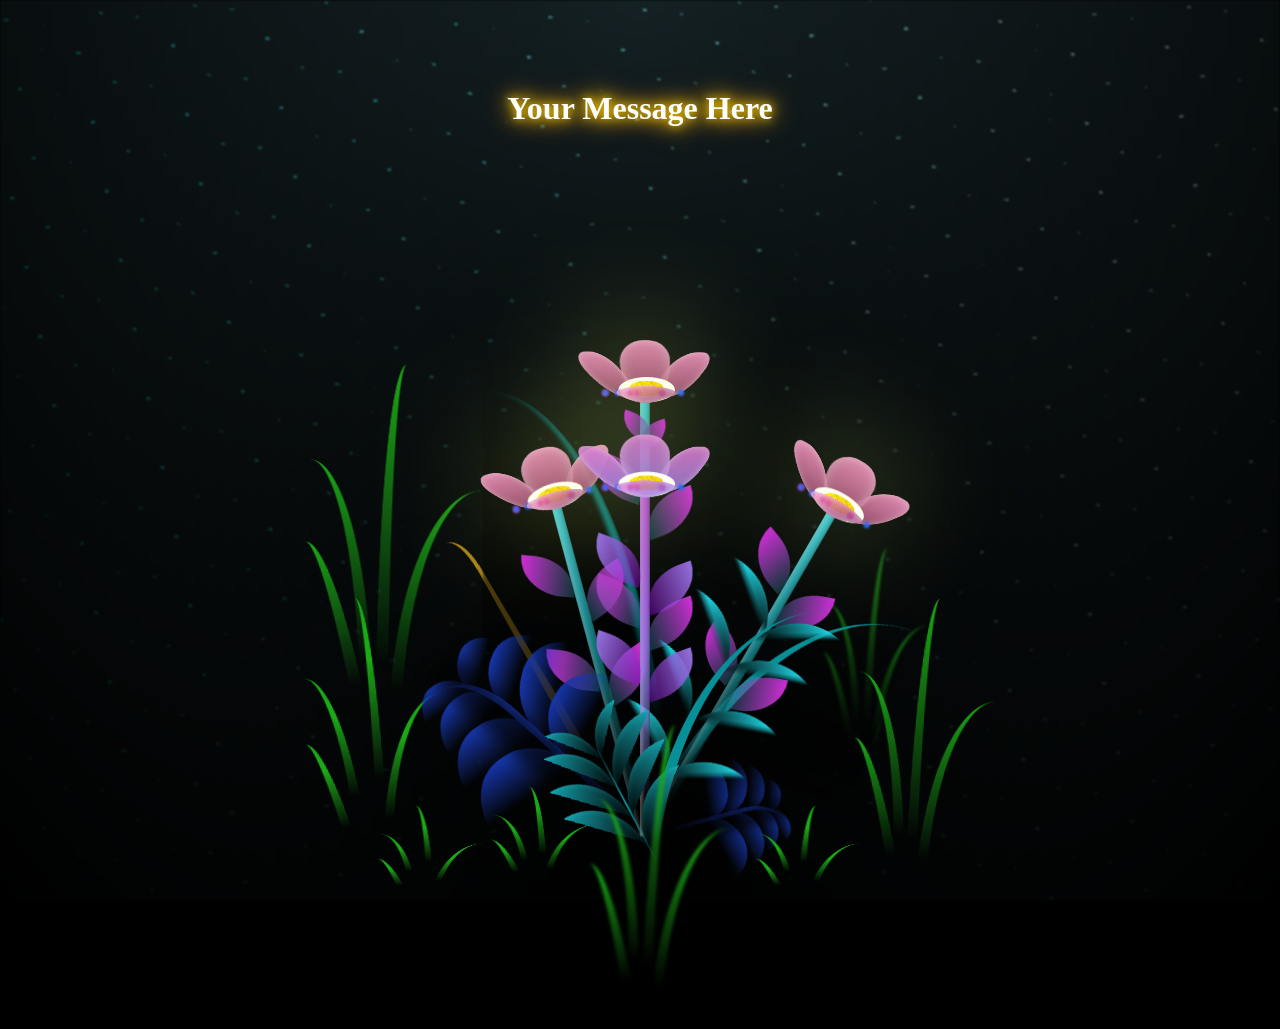
==== Home.html @ b9941f02 "add the message with animation and glowing effect" ====
<!DOCTYPE html>
  <html lang="en">
  <head>
    <meta charset="UTF-8">
    <meta name="viewport" content="width=device-width, initial-scale=1.0">
    <title>Document</title>
    <head>
        <link rel="stylesheet" href="home.css">
    </head>   
    <body class="not-loaded">
        <div class="night"></div> 
        <div class="flower__message">Your Message Here</div>
        <div class="flowers">  
          <div class="flower flower--1">
            <div class="flower__leafs flower__leafs--1">
              <div class="flower__leaf flower__leaf--1"></div>
              <div class="flower__leaf flower__leaf--2"></div>
              <div class="flower__leaf flower__leaf--3"></div>
              <div class="flower__leaf flower__leaf--4"></div>
              

              <div class="flower__white-circle"></div>
      
              <div class="flower__light flower__light--1"></div>
              <div class="flower__light flower__light--2"></div>
              <div class="flower__light flower__light--3"></div>
              <div class="flower__light flower__light--4"></div>
              <div class="flower__light flower__light--5"></div>
              <div class="flower__light flower__light--6"></div>
              <div class="flower__light flower__light--7"></div>
              <div class="flower__light flower__light--8"></div>
      
            </div>
            <div class="flower__line">
              <div class="flower__line__leaf flower__line__leaf--1"></div>
              <div class="flower__line__leaf flower__line__leaf--2"></div>
              <div class="flower__line__leaf flower__line__leaf--3"></div>
              <div class="flower__line__leaf flower__line__leaf--4"></div>
              <div class="flower__line__leaf flower__line__leaf--5"></div>
              <div class="flower__line__leaf flower__line__leaf--6"></div>
            </div>
          </div>
      
          <div class="flower flower--2">
            <div class="flower__leafs flower__leafs--2">
              <div class="flower__leaf flower__leaf--1"></div>
              <div class="flower__leaf flower__leaf--2"></div>
              <div class="flower__leaf flower__leaf--3"></div>
              <div class="flower__leaf flower__leaf--4"></div>
              <div class="flower__white-circle"></div>
      
              <div class="flower__light flower__light--1"></div>
              <div class="flower__light flower__light--2"></div>
              <div class="flower__light flower__light--3"></div>
              <div class="flower__light flower__light--4"></div>
              <div class="flower__light flower__light--5"></div>
              <div class="flower__light flower__light--6"></div>
              <div class="flower__light flower__light--7"></div>
              <div class="flower__light flower__light--8"></div>
      
            </div>
            <div class="flower__line">
              <div class="flower__line__leaf flower__line__leaf--1"></div>
              <div class="flower__line__leaf flower__line__leaf--2"></div>
              <div class="flower__line__leaf flower__line__leaf--3"></div>
              <div class="flower__line__leaf flower__line__leaf--4"></div>
            </div>
          </div>
      
          <div class="flower flower--3">
            <div class="flower__leafs flower__leafs--3">
              <div class="flower__leaf flower__leaf--1"></div>
              <div class="flower__leaf flower__leaf--2"></div>
              <div class="flower__leaf flower__leaf--3"></div>
              <div class="flower__leaf flower__leaf--4"></div>
              <div class="flower__white-circle"></div>
      
              <div class="flower__light flower__light--1"></div>
              <div class="flower__light flower__light--2"></div>
              <div class="flower__light flower__light--3"></div>
              <div class="flower__light flower__light--4"></div>
              <div class="flower__light flower__light--5"></div>
              <div class="flower__light flower__light--6"></div>
              <div class="flower__light flower__light--7"></div>
              <div class="flower__light flower__light--8"></div>
      
            </div>
            <div class="flower__line">
              <div class="flower__line__leaf flower__line__leaf--1"></div>
              <div class="flower__line__leaf flower__line__leaf--2"></div>
              <div class="flower__line__leaf flower__line__leaf--3"></div>
              <div class="flower__line__leaf flower__line__leaf--4"></div>
            </div>
          </div>
      
          <div class="grow-ans" style="--d:1.2s">
            <div class="flower__g-long">
              <div class="flower__g-long__top"></div>
              <div class="flower__g-long__bottom"></div>
            </div>
          </div>
      
          <div class="growing-grass">
            <div class="flower__grass flower__grass--1">
              <div class="flower__grass--top"></div>
              <div class="flower__grass--bottom"></div>
              <div class="flower__grass__leaf flower__grass__leaf--1"></div>
              <div class="flower__grass__leaf flower__grass__leaf--2"></div>
              <div class="flower__grass__leaf flower__grass__leaf--3"></div>
              <div class="flower__grass__leaf flower__grass__leaf--4"></div>
              <div class="flower__grass__leaf flower__grass__leaf--5"></div>
              <div class="flower__grass__leaf flower__grass__leaf--6"></div>
              <div class="flower__grass__leaf flower__grass__leaf--7"></div>
              <div class="flower__grass__leaf flower__grass__leaf--8"></div>
              <div class="flower__grass__overlay"></div>
            </div>
          </div>
      
          <div class="growing-grass">
            <div class="flower__grass flower__grass--2">
              <div class="flower__grass--top"></div>
              <div class="flower__grass--bottom"></div>
              <div class="flower__grass__leaf flower__grass__leaf--1"></div>
              <div class="flower__grass__leaf flower__grass__leaf--2"></div>
              <div class="flower__grass__leaf flower__grass__leaf--3"></div>
              <div class="flower__grass__leaf flower__grass__leaf--4"></div>
              <div class="flower__grass__leaf flower__grass__leaf--5"></div>
              <div class="flower__grass__leaf flower__grass__leaf--6"></div>
              <div class="flower__grass__leaf flower__grass__leaf--7"></div>
              <div class="flower__grass__leaf flower__grass__leaf--8"></div>
              <div class="flower__grass__overlay"></div>
            </div>
          </div>
      
          <div class="grow-ans" style="--d:2.4s">
            <div class="flower__g-right flower__g-right--1">
              <div class="leaf"></div>
            </div>
          </div>
      
          <div class="grow-ans" style="--d:2.8s">
            <div class="flower__g-right flower__g-right--2">
              <div class="leaf"></div>
            </div>
          </div>
      
          <div class="grow-ans" style="--d:2.8s">
            <div class="flower__g-front">
              <div class="flower__g-front__leaf-wrapper flower__g-front__leaf-wrapper--1">
                <div class="flower__g-front__leaf"></div>
              </div>
              <div class="flower__g-front__leaf-wrapper flower__g-front__leaf-wrapper--2">
                <div class="flower__g-front__leaf"></div>
              </div>
              <div class="flower__g-front__leaf-wrapper flower__g-front__leaf-wrapper--3">
                <div class="flower__g-front__leaf"></div>
              </div>
              <div class="flower__g-front__leaf-wrapper flower__g-front__leaf-wrapper--4">
                <div class="flower__g-front__leaf"></div>
              </div>
              <div class="flower__g-front__leaf-wrapper flower__g-front__leaf-wrapper--5">
                <div class="flower__g-front__leaf"></div>
              </div>
              <div class="flower__g-front__leaf-wrapper flower__g-front__leaf-wrapper--6">
                <div class="flower__g-front__leaf"></div>
              </div>
              <div class="flower__g-front__leaf-wrapper flower__g-front__leaf-wrapper--7">
                <div class="flower__g-front__leaf"></div>
              </div>
              <div class="flower__g-front__leaf-wrapper flower__g-front__leaf-wrapper--8">
                <div class="flower__g-front__leaf"></div>
              </div>
              <div class="flower__g-front__line"></div>
            </div>
          </div>
      
          <div class="grow-ans" style="--d:3.2s">
            <div class="flower__g-fr">
              <div class="leaf"></div>
              <div class="flower__g-fr__leaf flower__g-fr__leaf--1"></div>
              <div class="flower__g-fr__leaf flower__g-fr__leaf--2"></div>
              <div class="flower__g-fr__leaf flower__g-fr__leaf--3"></div>
              <div class="flower__g-fr__leaf flower__g-fr__leaf--4"></div>
              <div class="flower__g-fr__leaf flower__g-fr__leaf--5"></div>
              <div class="flower__g-fr__leaf flower__g-fr__leaf--6"></div>
              <div class="flower__g-fr__leaf flower__g-fr__leaf--7"></div>
              <div class="flower__g-fr__leaf flower__g-fr__leaf--8"></div>
            </div>
          </div>
      
          <div class="long-g long-g--0">
            <div class="grow-ans" style="--d:3s">
              <div class="leaf leaf--0"></div>
            </div>
            <div class="grow-ans" style="--d:2.2s">
              <div class="leaf leaf--1"></div>
            </div>
            <div class="grow-ans" style="--d:3.4s">
              <div class="leaf leaf--2"></div>
            </div>
            <div class="grow-ans" style="--d:3.6s">
              <div class="leaf leaf--3"></div>
            </div>
          </div>
      
          <div class="long-g long-g--1">
            <div class="grow-ans" style="--d:3.6s">
              <div class="leaf leaf--0"></div>
            </div>
            <div class="grow-ans" style="--d:3.8s">
              <div class="leaf leaf--1"></div>
            </div>
            <div class="grow-ans" style="--d:4s">
              <div class="leaf leaf--2"></div>
            </div>
            <div class="grow-ans" style="--d:4.2s">
              <div class="leaf leaf--3"></div>
            </div>
          </div>
      
          <div class="long-g long-g--2">
            <div class="grow-ans" style="--d:4s">
              <div class="leaf leaf--0"></div>
            </div>
            <div class="grow-ans" style="--d:4.2s">
              <div class="leaf leaf--1"></div>
            </div>
            <div class="grow-ans" style="--d:4.4s">
              <div class="leaf leaf--2"></div>
            </div>
            <div class="grow-ans" style="--d:4.6s">
              <div class="leaf leaf--3"></div>
            </div>
          </div>
      
          <div class="long-g long-g--3">
            <div class="grow-ans" style="--d:4s">
              <div class="leaf leaf--0"></div>
            </div>
            <div class="grow-ans" style="--d:4.2s">
              <div class="leaf leaf--1"></div>
            </div>
            <div class="grow-ans" style="--d:3s">
              <div class="leaf leaf--2"></div>
            </div>
            <div class="grow-ans" style="--d:3.6s">
              <div class="leaf leaf--3"></div>
            </div>
          </div>
      
          <div class="long-g long-g--4">
            <div class="grow-ans" style="--d:4s">
              <div class="leaf leaf--0"></div>
            </div>
            <div class="grow-ans" style="--d:4.2s">
              <div class="leaf leaf--1"></div>
            </div>
            <div class="grow-ans" style="--d:3s">
              <div class="leaf leaf--2"></div>
            </div>
            <div class="grow-ans" style="--d:3.6s">
              <div class="leaf leaf--3"></div>
            </div>
          </div>
      
          <div class="long-g long-g--5">
            <div class="grow-ans" style="--d:4s">
              <div class="leaf leaf--0"></div>
            </div>
            <div class="grow-ans" style="--d:4.2s">
              <div class="leaf leaf--1"></div>
            </div>
            <div class="grow-ans" style="--d:3s">
              <div class="leaf leaf--2"></div>
            </div>
            <div class="grow-ans" style="--d:3.6s">
              <div class="leaf leaf--3"></div>
            </div>
          </div>
      
          <div class="long-g long-g--6">
            <div class="grow-ans" style="--d:4.2s">
              <div class="leaf leaf--0"></div>
            </div>
            <div class="grow-ans" style="--d:4.4s">
              <div class="leaf leaf--1"></div>
            </div>
            <div class="grow-ans" style="--d:4.6s">
              <div class="leaf leaf--2"></div>
            </div>
            <div class="grow-ans" style="--d:4.8s">
              <div class="leaf leaf--3"></div>
            </div>
          </div>
      
          <div class="long-g long-g--7">
            <div class="grow-ans" style="--d:3s">
              <div class="leaf leaf--0"></div>
            </div>
            <div class="grow-ans" style="--d:3.2s">
              <div class="leaf leaf--1"></div>
            </div>
            <div class="grow-ans" style="--d:3.5s">
              <div class="leaf leaf--2"></div>
            </div>
            <div class="grow-ans" style="--d:3.6s">
              <div class="leaf leaf--3"></div>
            </div>
          </div>
          <div class="flower flower--4">
            <div class="flower__leafs flower__leafs--4">
              <div class="flower__leaf flower__leaf--1"></div>
              <div class="flower__leaf flower__leaf--2"></div>
              <div class="flower__leaf flower__leaf--3"></div>
              <div class="flower__leaf flower__leaf--4"></div>
              <div class="flower__white-circle"></div>
      
              <div class="flower__light flower__light--1"></div>
              <div class="flower__light flower__light--2"></div>
              <div class="flower__light flower__light--3"></div>
              <div class="flower__light flower__light--4"></div>
              <div class="flower__light flower__light--5"></div>
              <div class="flower__light flower__light--6"></div>
              <div class="flower__light flower__light--7"></div>
              <div class="flower__light flower__light--8"></div>
      
            </div>
            <div class="flower__line">
              <div class="flower__line__leaf flower__line__leaf--1"></div>
              <div class="flower__line__leaf flower__line__leaf--2"></div>
              <div class="flower__line__leaf flower__line__leaf--3"></div>
              <div class="flower__line__leaf flower__line__leaf--4"></div>
            </div>
          </div>
        </div>
        <script>
            
            onload = () => {
                const c = setTimeout(() => {
                document.body.classList.remove("not-loaded");
                clearTimeout(c);
                }, 1000);
            };
        </script>
      </body>

</html>
---- home.css ----
*,
*::after,
*::before {
  padding: 0;
  margin: 0;
  box-sizing: border-box;
}

:root {
  --dark-color: #000;
}

body {
  display: flex;
  align-items: flex-end;
  justify-content: center;
  min-height: 100vh;
  background-color: var(--dark-color);
  overflow: hidden;
  perspective: 1000px;
}

.flower__message {
  position: absolute;
  top: 10%;
  left: 50%;
  transform: translateX(-50%);
  font-size: 2rem;
  font-weight: bold;
  color: #fff;
  text-shadow: 0 0 10px #ffcc00, 0 0 20px #ffcc00, 0 0 30px #ff9900;
  animation: glow 1.5s infinite alternate, fadeIn 2s ease-in-out;
  z-index: 10;
}

@keyframes glow {
  0% {
      text-shadow: 0 0 5px #ffcc00, 0 0 10px #ffcc00, 0 0 15px #ff9900;
  }
  100% {
      text-shadow: 0 0 15px #ffcc00, 0 0 25px #ff9900, 0 0 35px #ff6600;
  }
}

@keyframes fadeIn {
  from {
      opacity: 0;
      transform: translate(-50%, -20px);
  }
  to {
      opacity: 1;
      transform: translateX(-50%);
  }
}


.night {
  position: fixed;
  left: 50%;
  top: 0;
  transform: translateX(-50%);
  width: 100%;
  height: 100%;
  filter: blur(0.1vmin);
  background-image: radial-gradient(ellipse at top, transparent 0%, var(--dark-color)), radial-gradient(ellipse at bottom, var(--dark-color), rgba(145, 233, 255, 0.2)), repeating-linear-gradient(220deg, black 0px, black 19px, transparent 19px, transparent 22px), repeating-linear-gradient(189deg, black 0px, black 19px, transparent 19px, transparent 22px), repeating-linear-gradient(148deg, black 0px, black 19px, transparent 19px, transparent 22px), linear-gradient(90deg, #00fffa, #f0f0f0);
}

.flowers {
  position: relative;
  transform: scale(0.7);
}

.flower {
  position: absolute;
  bottom: 10vmin;
  transform-origin: bottom center;
  z-index: 10;
  --fl-speed: 0.8s;
}
.flower--1 {
  animation: moving-flower-1 4s linear infinite;
}
.flower--1 .flower__line {
  height: 70vmin;
  animation-delay: 0.3s;
}
.flower--1 .flower__line__leaf--1 {
  animation: blooming-leaf-right var(--fl-speed) 1.6s backwards;
}
.flower--1 .flower__line__leaf--2 {
  animation: blooming-leaf-right var(--fl-speed) 1.4s backwards;
}
.flower--1 .flower__line__leaf--3 {
  animation: blooming-leaf-left var(--fl-speed) 1.2s backwards;
}
.flower--1 .flower__line__leaf--4 {
  animation: blooming-leaf-left var(--fl-speed) 1s backwards;
}
.flower--1 .flower__line__leaf--5 {
  animation: blooming-leaf-right var(--fl-speed) 1.8s backwards;
}
.flower--1 .flower__line__leaf--6 {
  animation: blooming-leaf-left var(--fl-speed) 2s backwards;
}
.flower--2 {
  left: 50%;
  transform: rotate(30deg);
  animation: moving-flower-2 4s linear infinite;
}
.flower--2 .flower__line {
  height: 60vmin;
  animation-delay: 0.8s;
}
.flower--2 .flower__line__leaf--1 {
  animation: blooming-leaf-right var(--fl-speed) 1.9s backwards;
}
.flower--2 .flower__line__leaf--2 {
  animation: blooming-leaf-right var(--fl-speed) 1.7s backwards;
}
.flower--2 .flower__line__leaf--3 {
  animation: blooming-leaf-left var(--fl-speed) 1.5s backwards;
}
.flower--2 .flower__line__leaf--4 {
  animation: blooming-leaf-left var(--fl-speed) 1.3s backwards;
}
.flower--3 {
  left: 50%;
  transform: rotate(-15deg);
  animation: moving-flower-3 4s linear infinite;
}
.flower--3 .flower__line {
  animation-delay: 0.9s;
}
.flower--3 .flower__line__leaf--1 {
  animation: blooming-leaf-right var(--fl-speed) 2.5s backwards;
}
.flower--3 .flower__line__leaf--2 {
  animation: blooming-leaf-right var(--fl-speed) 2.3s backwards;
}
.flower--3 .flower__line__leaf--3 {
  animation: blooming-leaf-left var(--fl-speed) 2.1s backwards;
}
.flower--3 .flower__line__leaf--4 {
  animation: blooming-leaf-left var(--fl-speed) 1.9s backwards;
}
.flower__leafs {
  position: relative;
  animation: blooming-flower 2s backwards;
}
.flower__leafs--1 {
  animation-delay: 1.1s;
}
.flower__leafs--2 {
  animation-delay: 1.4s;
}
.flower__leafs--3 {
  animation-delay: 1.7s;
}
.flower__leafs::after {
  content: "";
  position: absolute;
  left: 0;
  top: 0;
  transform: translate(-50%, -100%);
  width: 8vmin;
  height: 8vmin;
  background-color: #e4ff6b;
  filter: blur(10vmin);
}
.flower__leaf {
  position: absolute;
  bottom: 0;
  left: 50%;
  width: 8vmin;
  height: 11vmin;
  border-radius: 51% 49% 47% 53%/44% 45% 55% 69%;
  background-color: #ef3fa0;
  background-image: linear-gradient(to top, #9a4273, #f78cc7);
  transform-origin: bottom center;
  opacity: 0.9;
  box-shadow: inset 0 0 2vmin rgba(255, 255, 255, 0.5);
}
.flower__leaf--1 {
  transform: translate(-10%, 1%) rotateY(40deg) rotateX(-50deg);
}
.flower__leaf--2 {
  transform: translate(-50%, -4%) rotateX(40deg);
}
.flower__leaf--3 {
  transform: translate(-90%, 0%) rotateY(45deg) rotateX(50deg);
}
.flower__leaf--4 {
  width: 8vmin;
  height: 8vmin;
  transform-origin: bottom left;
  border-radius: 4vmin 10vmin 4vmin 4vmin;
  transform: translate(0%, 18%) rotateX(70deg) rotate(-43deg);
  background-image: linear-gradient(to top, #9a4273, #f78cc7);
  z-index: 1;
  opacity: 0.8;
}
.flower__white-circle {
  position: absolute;
  left: -3.5vmin;
  top: -3vmin;
  width: 9vmin;
  height: 4vmin;
  border-radius: 50%;
  background-color: #fff;
}
.flower__white-circle::after {
  content: "";
  position: absolute;
  left: 50%;
  top: 45%;
  transform: translate(-50%, -50%);
  width: 60%;
  height: 60%;
  border-radius: inherit;
  background-image: repeating-linear-gradient(135deg, rgba(0, 0, 0, 0.03) 0px, rgba(0, 0, 0, 0.03) 1px, transparent 1px, transparent 12px), repeating-linear-gradient(45deg, rgba(0, 0, 0, 0.03) 0px, rgba(0, 0, 0, 0.03) 1px, transparent 1px, transparent 12px), repeating-linear-gradient(67.5deg, rgba(0, 0, 0, 0.03) 0px, rgba(0, 0, 0, 0.03) 1px, transparent 1px, transparent 12px), repeating-linear-gradient(135deg, rgba(0, 0, 0, 0.03) 0px, rgba(0, 0, 0, 0.03) 1px, transparent 1px, transparent 12px), repeating-linear-gradient(45deg, rgba(0, 0, 0, 0.03) 0px, rgba(0, 0, 0, 0.03) 1px, transparent 1px, transparent 12px), repeating-linear-gradient(112.5deg, rgba(0, 0, 0, 0.03) 0px, rgba(0, 0, 0, 0.03) 1px, transparent 1px, transparent 12px), repeating-linear-gradient(112.5deg, rgba(0, 0, 0, 0.03) 0px, rgba(0, 0, 0, 0.03) 1px, transparent 1px, transparent 12px), repeating-linear-gradient(45deg, rgba(0, 0, 0, 0.03) 0px, rgba(0, 0, 0, 0.03) 1px, transparent 1px, transparent 12px), repeating-linear-gradient(22.5deg, rgba(0, 0, 0, 0.03) 0px, rgba(0, 0, 0, 0.03) 1px, transparent 1px, transparent 12px), repeating-linear-gradient(45deg, rgba(0, 0, 0, 0.03) 0px, rgba(0, 0, 0, 0.03) 1px, transparent 1px, transparent 12px), repeating-linear-gradient(22.5deg, rgba(0, 0, 0, 0.03) 0px, rgba(0, 0, 0, 0.03) 1px, transparent 1px, transparent 12px), repeating-linear-gradient(135deg, rgba(0, 0, 0, 0.03) 0px, rgba(0, 0, 0, 0.03) 1px, transparent 1px, transparent 12px), repeating-linear-gradient(157.5deg, rgba(0, 0, 0, 0.03) 0px, rgba(0, 0, 0, 0.03) 1px, transparent 1px, transparent 12px), repeating-linear-gradient(67.5deg, rgba(0, 0, 0, 0.03) 0px, rgba(0, 0, 0, 0.03) 1px, transparent 1px, transparent 12px), repeating-linear-gradient(67.5deg, rgba(0, 0, 0, 0.03) 0px, rgba(0, 0, 0, 0.03) 1px, transparent 1px, transparent 12px), linear-gradient(90deg, #ffeb12, #ffce00);
}
.flower__line {
  height: 55vmin;
  width: 1.5vmin;
  background-image: linear-gradient(to left, rgba(0, 0, 0, 0.2), transparent, rgba(255, 255, 255, 0.2)), linear-gradient(to top, transparent 10%, #14757a, #39c6d6);
  box-shadow: inset 0 0 2px rgba(0, 0, 0, 0.5);
  animation: grow-flower-tree 4s backwards;
}
.flower__line__leaf {
  --w: 7vmin;
  --h: calc(var(--w) + 2vmin);
  position: absolute;
  top: 20%;
  left: 90%;
  width: var(--w);
  height: var(--h);
  border-top-right-radius: var(--h);
  border-bottom-left-radius: var(--h);
  background-image: linear-gradient(to top, rgba(20, 117, 122, 0.4), #cd2dd5);
}
.flower__line__leaf--1 {
  transform: rotate(70deg) rotateY(30deg);
}
.flower__line__leaf--2 {
  top: 45%;
  transform: rotate(70deg) rotateY(30deg);
}
.flower__line__leaf--3, .flower__line__leaf--4, .flower__line__leaf--6 {
  border-top-right-radius: 0;
  border-bottom-left-radius: 0;
  border-top-left-radius: var(--h);
  border-bottom-right-radius: var(--h);
  left: -460%;
  top: 12%;
  transform: rotate(-70deg) rotateY(30deg);
}
.flower__line__leaf--4 {
  top: 40%;
}
.flower__line__leaf--5 {
  top: 0;
  transform-origin: left;
  transform: rotate(70deg) rotateY(30deg) scale(0.6);
}
.flower__line__leaf--6 {
  top: -2%;
  left: -450%;
  transform-origin: right;
  transform: rotate(-70deg) rotateY(30deg) scale(0.6);
}
.flower__light {
  position: absolute;
  bottom: 0vmin;
  width: 1vmin;
  height: 1vmin;
  background-color: #ff0090;
  border-radius: 50%;
  filter: blur(0.2vmin);
  animation: light-ans 4s linear infinite backwards;
}
.flower__light:nth-child(odd) {
  background-color: #235eff;
}
.flower__light--1 {
  left: -2vmin;
  animation-delay: 1s;
}
.flower__light--2 {
  left: 3vmin;
  animation-delay: 0.5s;
}
.flower__light--3 {
  left: -6vmin;
  animation-delay: 0.3s;
}
.flower__light--4 {
  left: 6vmin;
  animation-delay: 0.9s;
}
.flower__light--5 {
  left: -1vmin;
  animation-delay: 1.5s;
}
.flower__light--6 {
  left: -4vmin;
  animation-delay: 3s;
}
.flower__light--7 {
  left: 3vmin;
  animation-delay: 2s;
}
.flower__light--8 {
  left: -6vmin;
  animation-delay: 3.5s;
}
.flower__grass {
  --c: #1535aa;
  --line-w: 1.5vmin;
  position: absolute;
  bottom: 12vmin;
  left: -7vmin;
  display: flex;
  flex-direction: column;
  align-items: flex-end;
  z-index: 20;
  transform-origin: bottom center;
  transform: rotate(-48deg) rotateY(40deg);
}
.flower__grass--1 {
  animation: moving-grass 2s linear infinite;
}
.flower__grass--2 {
  left: 2vmin;
  bottom: 10vmin;
  transform: scale(0.5) rotate(75deg) rotateX(10deg) rotateY(-200deg);
  opacity: 0.8;
  z-index: 0;
  animation: moving-grass--2 1.5s linear infinite;
}
.flower__grass--top {
  width: 7vmin;
  height: 10vmin;
  border-top-right-radius: 100%;
  border-right: var(--line-w) solid var(--c);
  transform-origin: bottom center;
  transform: rotate(-2deg);
}
.flower__grass--bottom {
  margin-top: -2px;
  width: var(--line-w);
  height: 25vmin;
  background-image: linear-gradient(to top, transparent, var(--c));
}
.flower__grass__leaf {
  --size: 10vmin;
  position: absolute;
  width: calc(var(--size) * 2.1);
  height: var(--size);
  border-top-left-radius: var(--size);
  border-top-right-radius: var(--size);
  background-image: linear-gradient(to top, transparent, transparent 30%, var(--c));
  z-index: 100;
}
.flower__grass__leaf--1 {
  top: -6%;
  left: 30%;
  --size: 6vmin;
  transform: rotate(-20deg);
  animation: growing-grass-ans--1 2s 2.6s backwards;
}
@keyframes growing-grass-ans--1 {
  0% {
    transform-origin: bottom left;
    transform: rotate(-20deg) scale(0);
  }
}
.flower__grass__leaf--2 {
  top: -5%;
  left: -110%;
  --size: 6vmin;
  transform: rotate(10deg);
  animation: growing-grass-ans--2 2s 2.4s linear backwards;
}
@keyframes growing-grass-ans--2 {
  0% {
    transform-origin: bottom right;
    transform: rotate(10deg) scale(0);
  }
}
.flower__grass__leaf--3 {
  top: 5%;
  left: 60%;
  --size: 8vmin;
  transform: rotate(-18deg) rotateX(-20deg);
  animation: growing-grass-ans--3 2s 2.2s linear backwards;
}
@keyframes growing-grass-ans--3 {
  0% {
    transform-origin: bottom left;
    transform: rotate(-18deg) rotateX(-20deg) scale(0);
  }
}
.flower__grass__leaf--4 {
  top: 6%;
  left: -135%;
  --size: 8vmin;
  transform: rotate(2deg);
  animation: growing-grass-ans--4 2s 2s linear backwards;
}
@keyframes growing-grass-ans--4 {
  0% {
    transform-origin: bottom right;
    transform: rotate(2deg) scale(0);
  }
}
.flower__grass__leaf--5 {
  top: 20%;
  left: 60%;
  --size: 10vmin;
  transform: rotate(-24deg) rotateX(-20deg);
  animation: growing-grass-ans--5 2s 1.8s linear backwards;
}
@keyframes growing-grass-ans--5 {
  0% {
    transform-origin: bottom left;
    transform: rotate(-24deg) rotateX(-20deg) scale(0);
  }
}
.flower__grass__leaf--6 {
  top: 22%;
  left: -180%;
  --size: 10vmin;
  transform: rotate(10deg);
  animation: growing-grass-ans--6 2s 1.6s linear backwards;
}
@keyframes growing-grass-ans--6 {
  0% {
    transform-origin: bottom right;
    transform: rotate(10deg) scale(0);
  }
}
.flower__grass__leaf--7 {
  top: 39%;
  left: 70%;
  --size: 10vmin;
  transform: rotate(-10deg);
  animation: growing-grass-ans--7 2s 1.4s linear backwards;
}
@keyframes growing-grass-ans--7 {
  0% {
    transform-origin: bottom left;
    transform: rotate(-10deg) scale(0);
  }
}
.flower__grass__leaf--8 {
  top: 40%;
  left: -215%;
  --size: 11vmin;
  transform: rotate(10deg);
  animation: growing-grass-ans--8 2s 1.2s linear backwards;
}
@keyframes growing-grass-ans--8 {
  0% {
    transform-origin: bottom right;
    transform: rotate(10deg) scale(0);
  }
}
.flower__grass__overlay {
  position: absolute;
  top: -10%;
  right: 0%;
  width: 100%;
  height: 100%;
  background-color: rgba(0, 0, 0, 0.6);
  filter: blur(1.5vmin);
  z-index: 100;
}
.flower__g-long {
  --w: 2vmin;
  --h: 6vmin;
  --c: #aa8215;
  position: absolute;
  bottom: 10vmin;
  left: -3vmin;
  transform-origin: bottom center;
  transform: rotate(-30deg) rotateY(-20deg);
  display: flex;
  flex-direction: column;
  align-items: flex-end;
  animation: flower-g-long-ans 3s linear infinite;
}
@keyframes flower-g-long-ans {
  0%, 100% {
    transform: rotate(-30deg) rotateY(-20deg);
  }
  50% {
    transform: rotate(-32deg) rotateY(-20deg);
  }
}
.flower__g-long__top {
  top: calc(var(--h) * -1);
  width: calc(var(--w) + 1vmin);
  height: var(--h);
  border-top-right-radius: 100%;
  border-right: 0.7vmin solid var(--c);
  transform: translate(-0.7vmin, 1vmin);
}
.flower__g-long__bottom {
  width: var(--w);
  height: 50vmin;
  transform-origin: bottom center;
  background-image: linear-gradient(to top, transparent 30%, var(--c));
  box-shadow: inset 0 0 2px rgba(0, 0, 0, 0.5);
  clip-path: polygon(35% 0, 65% 1%, 100% 100%, 0% 100%);
}
.flower__g-right {
  position: absolute;
  bottom: 6vmin;
  left: -2vmin;
  transform-origin: bottom left;
  transform: rotate(20deg);
}
.flower__g-right .leaf {
  width: 30vmin;
  height: 50vmin;
  border-top-left-radius: 100%;
  border-left: 2vmin solid #079097;
  background-image: linear-gradient(to bottom, transparent, var(--dark-color) 60%);
  mask-image: linear-gradient(to top, transparent 30%, #079097 60%);
}
.flower__g-right--1 {
  animation: flower-g-right-ans 2.5s linear infinite;
}
.flower__g-right--2 {
  left: 5vmin;
  transform: rotateY(-180deg);
  animation: flower-g-right-ans--2 3s linear infinite;
}
.flower__g-right--2 .leaf {
  height: 75vmin;
  filter: blur(0.3vmin);
  opacity: 0.8;
}
@keyframes flower-g-right-ans {
  0%, 100% {
    transform: rotate(20deg);
  }
  50% {
    transform: rotate(24deg) rotateX(-20deg);
  }
}
@keyframes flower-g-right-ans--2 {
  0%, 100% {
    transform: rotateY(-180deg) rotate(0deg) rotateX(-20deg);
  }
  50% {
    transform: rotateY(-180deg) rotate(6deg) rotateX(-20deg);
  }
}
.flower__g-front {
  position: absolute;
  bottom: 6vmin;
  left: 2.5vmin;
  z-index: 100;
  transform-origin: bottom center;
  transform: rotate(-28deg) rotateY(30deg) scale(1.04);
  animation: flower__g-front-ans 2s linear infinite;
}
@keyframes flower__g-front-ans {
  0%, 100% {
    transform: rotate(-28deg) rotateY(30deg) scale(1.04);
  }
  50% {
    transform: rotate(-35deg) rotateY(40deg) scale(1.04);
  }
}
.flower__g-front__line {
  width: 0.3vmin;
  height: 20vmin;
  background-image: linear-gradient(to top, transparent, #079097, transparent 100%);
  position: relative;
}
.flower__g-front__leaf-wrapper {
  position: absolute;
  top: 0;
  left: 0;
  transform-origin: bottom left;
  transform: rotate(10deg);
}
.flower__g-front__leaf-wrapper:nth-child(even) {
  left: 0vmin;
  transform: rotateY(-180deg) rotate(5deg);
  animation: flower__g-front__leaf-left-ans 1s ease-in backwards;
}
.flower__g-front__leaf-wrapper:nth-child(odd) {
  animation: flower__g-front__leaf-ans 1s ease-in backwards;
}
.flower__g-front__leaf-wrapper--1 {
  top: -8vmin;
  transform: scale(0.7);
  animation: flower__g-front__leaf-ans 1s 5.5s ease-in backwards !important;
}
.flower__g-front__leaf-wrapper--2 {
  top: -8vmin;
  transform: rotateY(-180deg) scale(0.7) !important;
  animation: flower__g-front__leaf-left-ans-2 1s 4.6s ease-in backwards !important;
}
.flower__g-front__leaf-wrapper--3 {
  top: -3vmin;
  animation: flower__g-front__leaf-ans 1s 4.6s ease-in backwards;
}
.flower__g-front__leaf-wrapper--4 {
  top: -3vmin;
  transform: rotateY(-180deg) scale(0.9) !important;
  animation: flower__g-front__leaf-left-ans-2 1s 4.6s ease-in backwards !important;
}
@keyframes flower__g-front__leaf-left-ans-2 {
  0% {
    transform: rotateY(-180deg) scale(0);
  }
}
.flower__g-front__leaf-wrapper--5, .flower__g-front__leaf-wrapper--6 {
  top: 2vmin;
}
.flower__g-front__leaf-wrapper--7, .flower__g-front__leaf-wrapper--8 {
  top: 6.5vmin;
}
.flower__g-front__leaf-wrapper--2 {
  animation-delay: 5.2s !important;
}
.flower__g-front__leaf-wrapper--3 {
  animation-delay: 4.9s !important;
}
.flower__g-front__leaf-wrapper--5 {
  animation-delay: 4.3s !important;
}
.flower__g-front__leaf-wrapper--6 {
  animation-delay: 4.1s !important;
}
.flower__g-front__leaf-wrapper--7 {
  animation-delay: 3.8s !important;
}
.flower__g-front__leaf-wrapper--8 {
  animation-delay: 3.5s !important;
}
@keyframes flower__g-front__leaf-ans {
  0% {
    transform: rotate(10deg) scale(0);
  }
}
@keyframes flower__g-front__leaf-left-ans {
  0% {
    transform: rotateY(-180deg) rotate(5deg) scale(0);
  }
}
.flower__g-front__leaf {
  width: 10vmin;
  height: 10vmin;
  border-radius: 100% 0% 0% 100%/100% 100% 0% 0%;
  box-shadow: inset 0 2px 1vmin rgba(44, 238, 252, 0.2);
  background-image: linear-gradient(to bottom left, transparent, var(--dark-color)), linear-gradient(to bottom right, #159faa 50%, transparent 50%, transparent);
  -webkit-mask-image: linear-gradient(to bottom right, #159faa 50%, transparent 50%, transparent);
  mask-image: linear-gradient(to bottom right, #159faa 50%, transparent 50%, transparent);
}
.flower__g-fr {
  position: absolute;
  bottom: -4vmin;
  left: vmin;
  transform-origin: bottom left;
  z-index: 10;
  animation: flower__g-fr-ans 2s linear infinite;
}
@keyframes flower__g-fr-ans {
  0%, 100% {
    transform: rotate(2deg);
  }
  50% {
    transform: rotate(4deg);
  }
}
.flower__g-fr .leaf {
  width: 30vmin;
  height: 50vmin;
  border-top-left-radius: 100%;
  border-left: 2vmin solid #079097;
  mask-image: linear-gradient(to top, transparent 25%, #079097 50%);
  position: relative;
  z-index: 1;
}
.flower__g-fr__leaf {
  position: absolute;
  top: 0;
  left: 0;
  width: 10vmin;
  height: 10vmin;
  border-radius: 100% 0% 0% 100%/100% 100% 0% 0%;
  box-shadow: inset 0 2px 1vmin rgba(44, 238, 252, 0.2);
  background-image: linear-gradient(to bottom left, transparent, var(--dark-color) 98%), linear-gradient(to bottom right, #23f0ff 45%, transparent 50%, transparent);
  mask-image: linear-gradient(135deg, #159faa 40%, transparent 50%, transparent);
}
.flower__g-fr__leaf--1 {
  left: 20vmin;
  transform: rotate(45deg);
  animation: flower__g-fr-leaft-ans-1 0.5s 5.2s linear backwards;
}
@keyframes flower__g-fr-leaft-ans-1 {
  0% {
    transform-origin: left;
    transform: rotate(45deg) scale(0);
  }
}
.flower__g-fr__leaf--2 {
  left: 12vmin;
  top: -7vmin;
  transform: rotate(25deg) rotateY(-180deg);
  animation: flower__g-fr-leaft-ans-6 0.5s 5s linear backwards;
}
.flower__g-fr__leaf--3 {
  left: 15vmin;
  top: 6vmin;
  transform: rotate(55deg);
  animation: flower__g-fr-leaft-ans-5 0.5s 4.8s linear backwards;
}
.flower__g-fr__leaf--4 {
  left: 6vmin;
  top: -2vmin;
  transform: rotate(25deg) rotateY(-180deg);
  animation: flower__g-fr-leaft-ans-6 0.5s 4.6s linear backwards;
}
.flower__g-fr__leaf--5 {
  left: 10vmin;
  top: 14vmin;
  transform: rotate(55deg);
  animation: flower__g-fr-leaft-ans-5 0.5s 4.4s linear backwards;
}
@keyframes flower__g-fr-leaft-ans-5 {
  0% {
    transform-origin: left;
    transform: rotate(55deg) scale(0);
  }
}
.flower__g-fr__leaf--6 {
  left: 0vmin;
  top: 6vmin;
  transform: rotate(25deg) rotateY(-180deg);
  animation: flower__g-fr-leaft-ans-6 0.5s 4.2s linear backwards;
}
@keyframes flower__g-fr-leaft-ans-6 {
  0% {
    transform-origin: right;
    transform: rotate(25deg) rotateY(-180deg) scale(0);
  }
}
.flower__g-fr__leaf--7 {
  left: 5vmin;
  top: 22vmin;
  transform: rotate(45deg);
  animation: flower__g-fr-leaft-ans-7 0.5s 4s linear backwards;
}
@keyframes flower__g-fr-leaft-ans-7 {
  0% {
    transform-origin: left;
    transform: rotate(45deg) scale(0);
  }
}
.flower__g-fr__leaf--8 {
  left: -4vmin;
  top: 15vmin;
  transform: rotate(15deg) rotateY(-180deg);
  animation: flower__g-fr-leaft-ans-8 0.5s 3.8s linear backwards;
}
@keyframes flower__g-fr-leaft-ans-8 {
  0% {
    transform-origin: right;
    transform: rotate(15deg) rotateY(-180deg) scale(0);
  }
}

.long-g {
  position: absolute;
  bottom: 25vmin;
  left: -42vmin;
  transform-origin: bottom left;
}
.long-g--1 {
  bottom: 0vmin;
  transform: scale(0.8) rotate(-5deg);
}
.long-g--1 .leaf {
mask-image: linear-gradient(to top, transparent 40%, #079097 80%) !important;
}
.long-g--1 .leaf--1 {
  --w: 5vmin;
  --h: 60vmin;
  left: -2vmin;
  transform: rotate(3deg) rotateY(-180deg);
}
.long-g--2, .long-g--3 {
  bottom: -3vmin;
  left: -35vmin;
  transform-origin: center;
  transform: scale(0.6) rotateX(60deg);
}
.long-g--2 .leaf, .long-g--3 .leaf {
  mask-image: linear-gradient(to top, transparent 50%, #079097 80%) !important;
}
.long-g--2 .leaf--1, .long-g--3 .leaf--1 {
  left: -1vmin;
  transform: rotateY(-180deg);
}
.long-g--3 {
  left: -17vmin;
  bottom: 0vmin;
}
.long-g--3 .leaf {
  mask-image: linear-gradient(to top, transparent 40%, #079097 80%) !important;
}
.long-g--4 {
  left: 25vmin;
  bottom: -3vmin;
  transform-origin: center;
  transform: scale(0.6) rotateX(60deg);
}
.long-g--4 .leaf {
  mask-image: linear-gradient(to top, transparent 50%, #079097 80%) !important;
}
.long-g--5 {
  left: 42vmin;
  bottom: 0vmin;
  transform: scale(0.8) rotate(2deg);
}
.long-g--6 {
  left: 0vmin;
  bottom: -20vmin;
  z-index: 100;
  filter: blur(0.3vmin);
  transform: scale(0.8) rotate(2deg);
}
.long-g--7 {
  left: 35vmin;
  bottom: 20vmin;
  z-index: -1;
  filter: blur(0.3vmin);
  transform: scale(0.6) rotate(2deg);
  opacity: 0.7;
}
.long-g .leaf {
  --w: 15vmin;
  --h: 40vmin;
  --c: #1aaa15;
  position: absolute;
  bottom: 0;
  width: var(--w);
  height: var(--h);
  border-top-left-radius: 100%;
  border-left: 2vmin solid var(--c);
  mask-image: linear-gradient(to top, transparent 20%, var(--dark-color));
  transform-origin: bottom center;
}
.long-g .leaf--0 {
  left: 2vmin;
  animation: leaf-ans-1 4s linear infinite;
}
.long-g .leaf--1 {
  --w: 5vmin;
  --h: 60vmin;
  animation: leaf-ans-1 4s linear infinite;
}
.long-g .leaf--2 {
  --w: 10vmin;
  --h: 40vmin;
  left: -0.5vmin;
  bottom: 5vmin;
  transform-origin: bottom left;
  transform: rotateY(-180deg);
  animation: leaf-ans-2 3s linear infinite;
}
.long-g .leaf--3 {
  --w: 5vmin;
  --h: 30vmin;
  left: -1vmin;
  bottom: 3.2vmin;
  transform-origin: bottom left;
  transform: rotate(-10deg) rotateY(-180deg);
  animation: leaf-ans-3 3s linear infinite;
}

@keyframes leaf-ans-1 {
  0%, 100% {
    transform: rotate(-5deg) scale(1);
  }
  50% {
    transform: rotate(5deg) scale(1.1);
  }
}
@keyframes leaf-ans-2 {
  0%, 100% {
    transform: rotateY(-180deg) rotate(5deg);
  }
  50% {
    transform: rotateY(-180deg) rotate(0deg) scale(1.1);
  }
}
@keyframes leaf-ans-3 {
  0%, 100% {
    transform: rotate(-10deg) rotateY(-180deg);
  }
  50% {
    transform: rotate(-20deg) rotateY(-180deg);
  }
}
.grow-ans {
  animation: grow-ans 2s var(--d) backwards;
}

@keyframes grow-ans {
  0% {
    transform: scale(0);
    opacity: 0;
  }
}
@keyframes light-ans {
  0% {
    opacity: 0;
    transform: translateY(0vmin);
  }
  25% {
    opacity: 1;
    transform: translateY(-5vmin) translateX(-2vmin);
  }
  50% {
    opacity: 1;
    transform: translateY(-15vmin) translateX(2vmin);
    filter: blur(0.2vmin);
  }
  75% {
    transform: translateY(-20vmin) translateX(-2vmin);
    filter: blur(0.2vmin);
  }
  100% {
    transform: translateY(-30vmin);
    opacity: 0;
    filter: blur(1vmin);
  }
}
@keyframes moving-flower-1 {
  0%, 100% {
    transform: rotate(2deg);
  }
  50% {
    transform: rotate(-2deg);
  }
}
@keyframes moving-flower-2 {
  0%, 100% {
    transform: rotate(18deg);
  }
  50% {
    transform: rotate(14deg);
  }
}
@keyframes moving-flower-3 {
  0%, 100% {
    transform: rotate(-18deg);
  }
  50% {
    transform: rotate(-20deg) rotateY(-10deg);
  }
}
@keyframes blooming-leaf-right {
  0% {
    transform-origin: left;
    transform: rotate(70deg) rotateY(30deg) scale(0);
  }
}
@keyframes blooming-leaf-left {
  0% {
    transform-origin: right;
    transform: rotate(-70deg) rotateY(30deg) scale(0);
  }
}
@keyframes grow-flower-tree {
  0% {
    height: 0;
    border-radius: 1vmin;
  }
}
@keyframes blooming-flower {
  0% {
    transform: scale(0);
  }
}
@keyframes moving-grass {
  0%, 100% {
    transform: rotate(-48deg) rotateY(40deg);
  }
  50% {
    transform: rotate(-50deg) rotateY(40deg);
  }
}
@keyframes moving-grass--2 {
  0%, 100% {
    transform: scale(0.5) rotate(75deg) rotateX(10deg) rotateY(-200deg);
  }
  50% {
    transform: scale(0.5) rotate(79deg) rotateX(10deg) rotateY(-200deg);
  }
}
.growing-grass {
  animation: growing-grass-ans 1s 2s backwards;
}

@keyframes growing-grass-ans {
  0% {
    transform: scale(0);
  }
}
.not-loaded * {
  animation-play-state: paused !important;
}
.flower--4 .flower__line {
  background-image: linear-gradient(to left, rgba(0, 0, 0, 0.2), transparent, rgba(255, 255, 255, 0.2)), linear-gradient(to top, transparent 10%, #9370DB, #BA55D3);
}

.flower--4 .flower__line__leaf {
  background-image: linear-gradient(to top, rgba(148, 0, 211, 0.4), #9370DB);
}

.flower--4 .flower__leaf {
  background-image: linear-gradient(to top, #9370DB, #DA70D6);
}
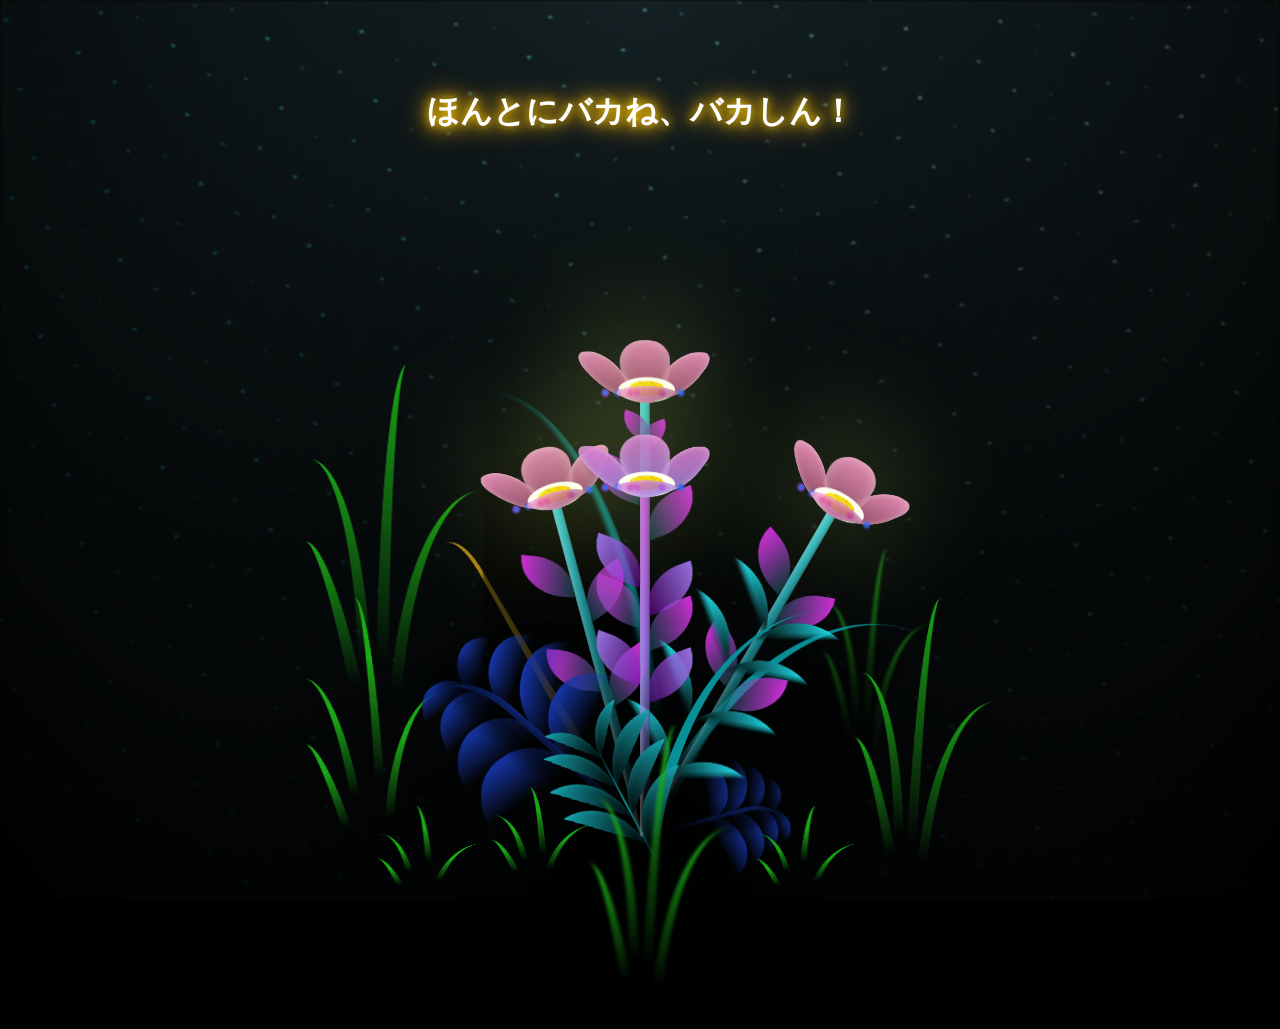
==== commit 558c7c6f: "add style and japanese font" ====
--- a/Home.html
+++ b/Home.html
@@ -10,7 +10,7 @@
     </head>   
     <body class="not-loaded">
         <div class="night"></div> 
-        <div class="flower__message">Your Message Here</div>
+        <div class="flower__message">ほんとにバカね、バカしん！</div>
         <div class="flowers">  
           <div class="flower flower--1">
             <div class="flower__leafs flower__leafs--1">
--- a/home.css
+++ b/home.css
@@ -19,8 +19,10 @@
   overflow: hidden;
   perspective: 1000px;
 }
+@import url('https://fonts.googleapis.com/css2?family=Yomogi&display=swap');
 
 .flower__message {
+  font-family: 'Yomogi', sans-serif;
   position: absolute;
   top: 10%;
   left: 50%;
